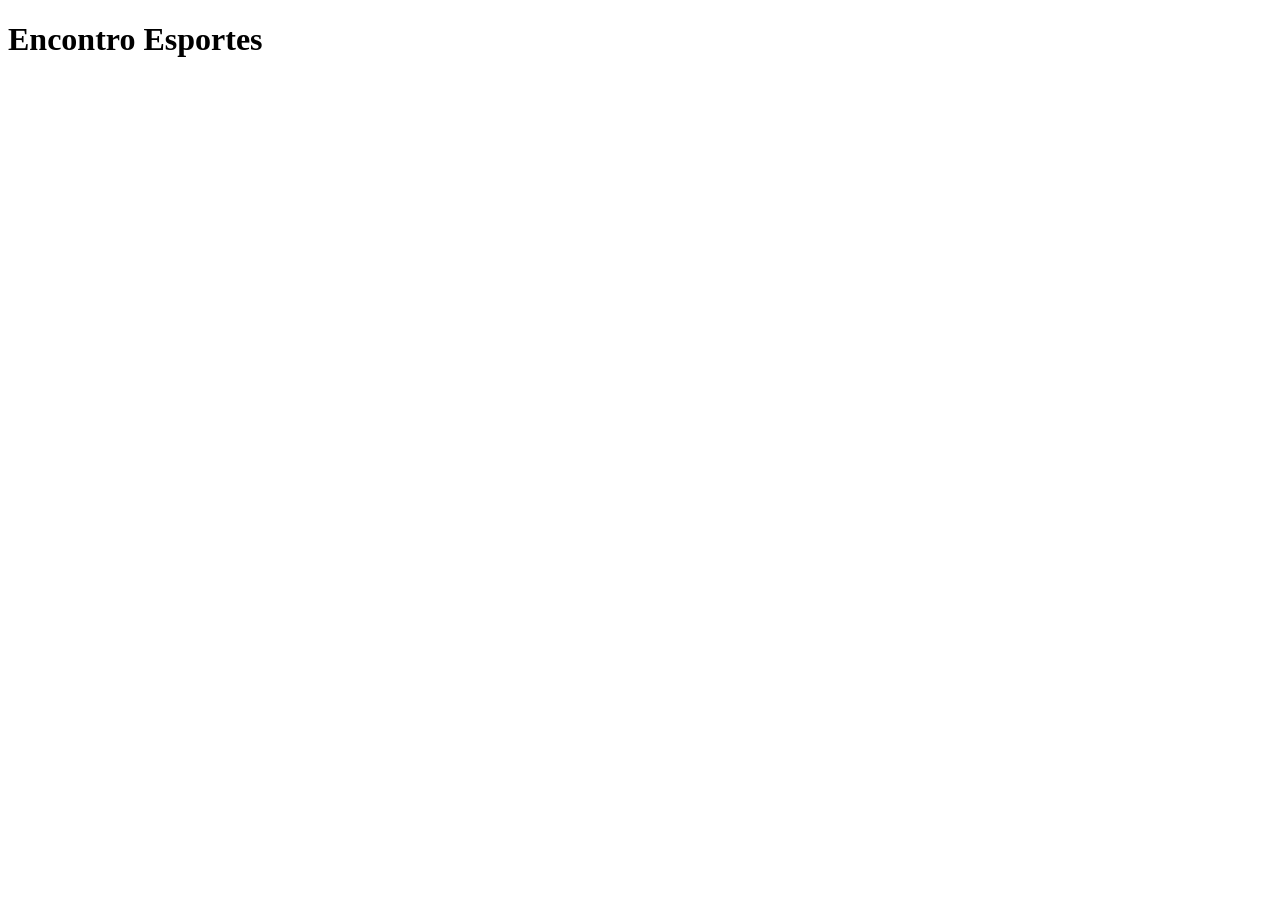
==== frontend/inicio.html @ 5df44688 "Inicia Front-End: CORS no backend, lista de usuários, entrar como usuário e página inicial com sair" ====
<!DOCTYPE html>
<html lang="pt-BR">
<head>
    <meta charset="UTF-8">
    <meta name="viewport" content="width=device-width, initial-scale=1.0">
    <title>Encontro Esportes</title>
</head>
<body>
    <p id="boas-vindas"></p>
    <button id="botao-sair">Sair</button>

    <script src="compartilhado/sessao.js"></script>
    <script src="inicio.js"></script>
</body>
</html>
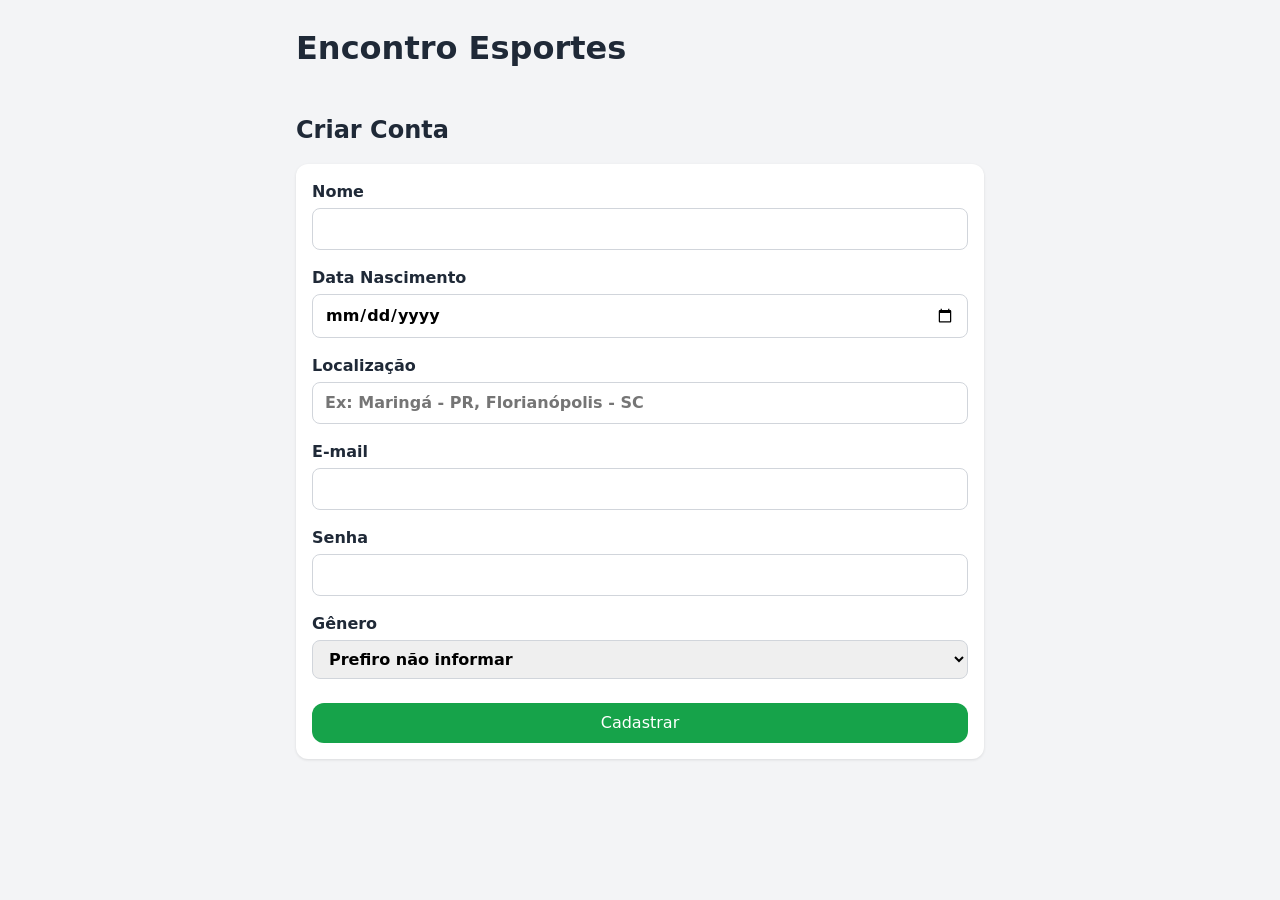
==== commit 6c96021c: "Adiciona visual base e cadastro de usuário com exibição de erros por campo vindos do backend" ====
--- a/frontend/inicio.html
+++ b/frontend/inicio.html
@@ -3,12 +3,15 @@
 <head>
     <meta charset="UTF-8">
     <meta name="viewport" content="width=device-width, initial-scale=1.0">
+    <link rel="stylesheet" href="compartilhado/base.css">
     <title>Encontro Esportes</title>
 </head>
 <body>
-    <p id="boas-vindas"></p>
-    <button id="botao-sair">Sair</button>
-
+    <main class="container">
+        <p id="boas-vindas"></p>
+        <button id="botao-sair">Sair</button>
+    </main>
+    
     <script src="compartilhado/sessao.js"></script>
     <script src="inicio.js"></script>
 </body>
--- a/frontend/compartilhado/base.css
+++ b/frontend/compartilhado/base.css
@@ -0,0 +1,95 @@
+:root {
+    --cor-primaria: #16a34a;
+    --cor-primaria-escura: #15803d;
+    --cor-fundo: #f3f4f6;
+    --cor-card: #ffffff;
+    --cor-texto: #1f2937;
+    --cor-texto-suave: #6b7280;
+    --cor-erro:  #dc2626;
+    --raio: 12px; /* arredondamento dos cantos */
+}
+
+* {
+    box-sizing: border-box;
+    margin: 0;
+}
+
+body {
+    font-family: system-ui, -apple-system, "Segoe UI", Roboto, sans-serif;
+    background-color: var(--cor-fundo);
+    color: var(--cor-texto);
+    line-height: 1.5;
+}
+
+.container {
+    max-width: 720px;
+    margin: 0 auto;
+    padding: 24px 16px;
+}
+
+button {
+    background-color: var(--cor-primaria);
+    color: white;
+    border: none;
+    border-radius: var(--raio);
+    padding: 8px 16px;
+    font: inherit;
+    cursor: pointer;
+}
+
+button:hover {
+    background-color: var(--cor-primaria-escura);
+}
+
+.card {
+    background-color: var(--cor-card);
+    border-radius: var(--raio);
+    padding: 16px;
+    display: flex;
+    justify-content: space-between;
+    align-items: center;
+    box-shadow: 0 1px 3px rgba(0, 0, 0, 0.1);
+}
+
+.lista {
+    list-style: none;
+    padding: 0;
+    display: flex;
+    flex-direction: column;
+    gap: 12px;
+}
+
+h1 {
+    margin-bottom: 16px;
+}
+
+h2 {
+    margin-top: 24px;
+    margin-bottom: 16px;
+}
+
+.formulario {
+    display: flex;
+    flex-direction: column;
+    align-items: stretch;
+    gap: 12px;
+}
+
+label {
+    display: flex;
+    flex-direction: column;
+    gap: 4px;
+    font-weight: 600;
+}
+
+input, select {
+    font: inherit;
+    padding: 8px 12px;
+    border: 1px solid #d1d5db;
+    border-radius: 8px;
+}
+
+.erro {
+    color: var(--cor-erro);
+    font-weight: normal;
+}
